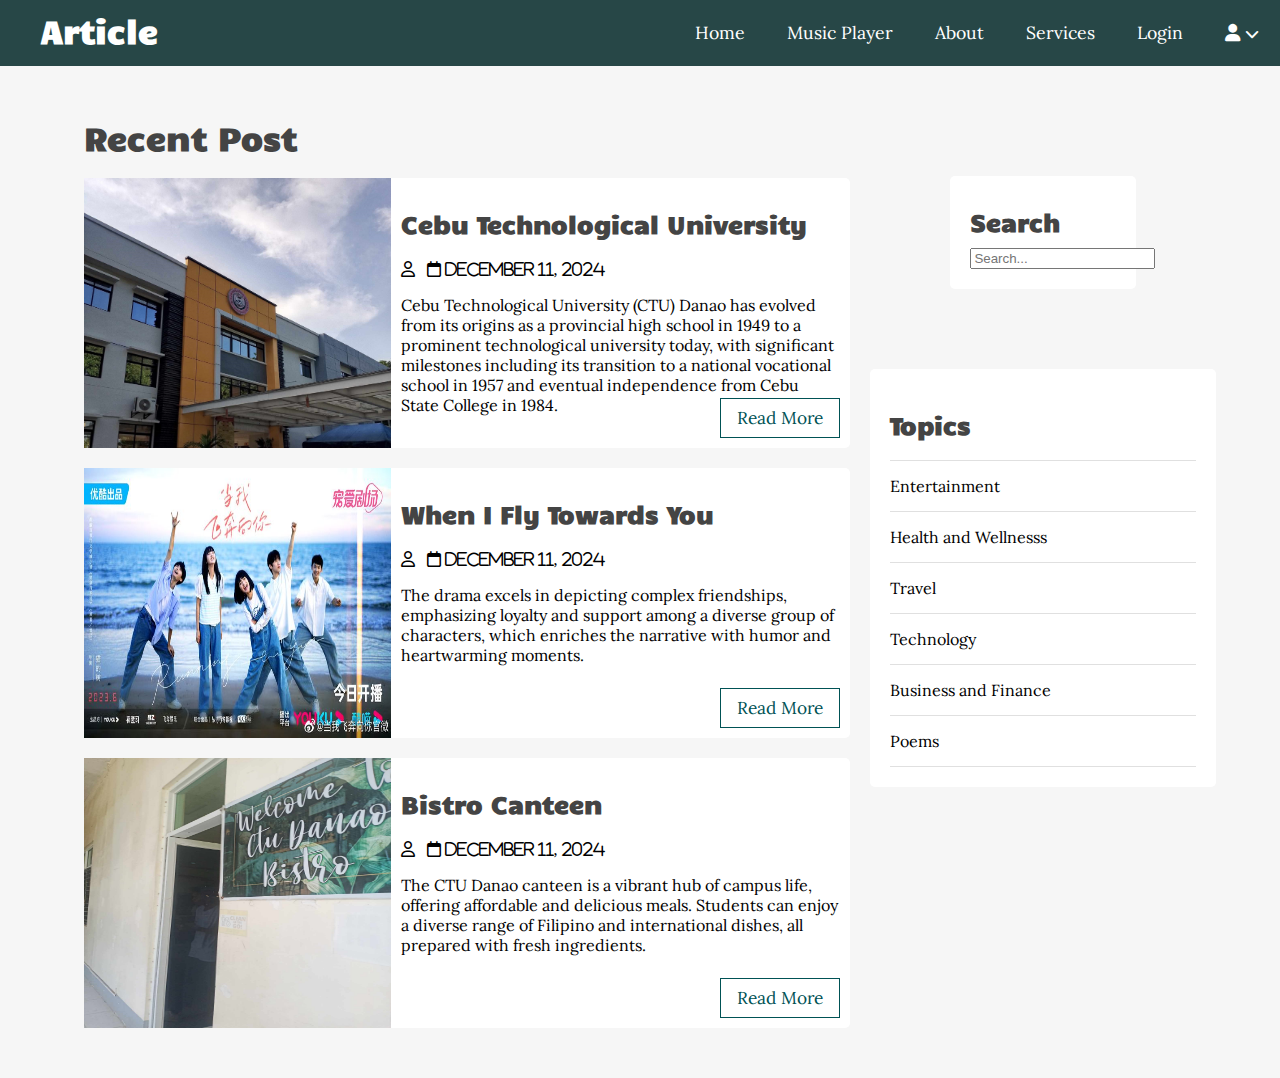
==== Finals/index.html @ d96272fc "Add files via upload" ====
<!DOCTYPE html>
<html lang="en">
<head>
    <meta charset="UTF-8">
    <meta name="viewport" content="width=device-width, initial-scale=1.0">
    <meta http-equiv="X-UA-Compatible" content="ie=edge">
    
   
    <link rel="stylesheet" href="https://cdnjs.cloudflare.com/ajax/libs/font-awesome/6.7.1/css/all.min.css" integrity="sha384-..." crossorigin="anonymous">


    
    <link href="https://fonts.googleapis.com/css?family=Candal|Lora" rel="stylesheet">

  
    <link rel="stylesheet" href="style.css">
    <title>ARTICLE</title>
</head>

<body>
    <header>
        <div class="logo">
            <h1 class="logo-text"><span></span>Article</h1>
        </div> 
        <i class="fa fa-bars menu-toggle"></i>
        <nav class="nav">
            <ul>
                
                <li><a href="#">Home</a></li>
                <li><a href="mp3.html">Music Player</a></li>
                <li><a href="#">About</a></li>
                <li><a href="#">Services</a></li>
                <li><a href="login&register.html" id="login-link">Login</a></li> 
                <li>
                    <a href="#">
                        <i class="fa fa-user"></i>
                        <i class="fa fa-chevron-down" style="font-size: .8em;"></i>
                    </a>
                    <ul>
                        <li><a href="#" id="logout-link" class="logout">Logout</a></li>
                    </ul>
                </li>
            </ul>
        </nav>
    </header>

    
     <div class="content clearfix">
        <div class="main-content">
            <h1 class="recent-post-title">Recent Post</h1>
        
        <div class="post">
            <img src="CTU.jpg" alt="" class="post-image">
            <div class="post-preview">
                <h2><a href="">Cebu Technological University</a></h1>
                <i class="far fa-user"> </i>
                &nbsp;
                <i class="far fa-calendar"> December 11, 2024</i>
                <p class="preview-text">
                    Cebu Technological University (CTU) Danao has evolved from its origins as a provincial high school in 1949 to a prominent technological university today, with significant milestones including its transition to a national vocational school in 1957 and eventual independence from Cebu State College in 1984. 
                </p>
                <a href="single.html" class="btn read-more">Read More</a>
            </div>
        </div>
        <div class="post">
            <img src="fav img1.jpg" alt="" class="post-image">
            <div class="post-preview">
                <h2><a href="">When I Fly Towards You</a></h1>
                <i class="far fa-user"> </i>
                &nbsp;
                <i class="far fa-calendar"> December 11, 2024</i>
                <p class="preview-text">
                    The drama excels in depicting complex friendships, emphasizing loyalty and support among a diverse group of characters, which enriches the narrative with humor and heartwarming moments. 
                </p>
                <a href="fav.html" class="btn read-more">Read More</a>
            </div>
        </div>
        <div class="post">
            <img src="cover.jpg" alt="" class="post-image">
            <div class="post-preview">
                <h2><a href="">Bistro Canteen</a></h1>
                <i class="far fa-user"> </i>
                &nbsp;
                <i class="far fa-calendar"> December 11, 2024</i>
                <p class="preview-text">
                    The CTU Danao canteen is a vibrant hub of campus life, offering affordable and delicious meals. Students can enjoy a diverse range of Filipino and international dishes, all prepared with fresh ingredients. 
                </p>
                <a href="canteen.html" class="btn read-more">Read More</a>
            </div>
        </div>
        </div>
     
        <div class="sidebar">
            <div class="section search">
                <h2 class="section-title">Search</h2>
                <form action="index.html" method="post">
                    <input type="text" name="search term" class="text input" placeholder="Search...">
                </form>
            </div>

            <div class="section topics">
                <h2 class="section-titile">Topics</h2>
                <ul>
                    <li><a href="#">Entertainment</a></li>
                    <li><a href="#">Health and Wellnesss</a></li>
                    <li><a href="#">Travel</a></li>
                    <li><a href="#">Technology</a></li>
                    <li><a href="#">Business and Finance</a></li>
                    <li><a href="#">Poems</a></li>
                </ul>
            </div>

        </div>

     </div>
        
   
    
    <script src="https://cdnjs.cloudflare.com/ajax/libs/jquery/3.3.1/jquery.min.js" integrity="sha512-+NqPlbbtM1QqiK8ZAo4Yrj2c4lNQoGv8P79DPtKzj++l5jnN39rHA/xsqn8zE9l0uSoxaCdrOgFs6yjyfbBxSg==" crossorigin="anonymous" referrerpolicy="no-referrer"></script>

    
    <script src="script.js"></script>

</body>
</html>
---- Finals/style.css ----
* {
    box-sizing: border-box;
}
body{
    padding: 0px;
    margin: 0px;
    background: #f6f6f6;
    font-family: 'Lora', serif;
}

h1, h2, h3, h4, h5, h6 {
    font-family:'Candal', serif;
    color: #444;
}

a{
    text-decoration: none;
    color: inherit;
}

.clearfix::after {
    content: '';
    display: block;
    clear: both;
}

.btn {
    padding: .5rem 1rem;
    background: #027d81;
    color: white;
    border: 1px solid transparent;
    border-radius: .25rem;
    font-size: 1.08em;
    font-family: 'Lora', serif;
}
.btn:hover {
    color: white !important;
    background: #005255;
}
.text-input {
    padding: .7rem 1rem;
    display: block;
    width: 100%;
    border-radius: 5px;
    border: 1px solid #e0e0e0;
    outline: none;
    color: #444;
    line-height: 1.5rem;
    font-size: 1.2em;
    font-family: 'Lora', serif;
}

.msg {
    width: 100%;
    margin: 5px auto;
    padding: 8px;
    border-radius: 5px;
    list-style: none;
}

.success {
    color: #3a6e3a;
    border: 1px solid #3a6e3a;
    background: #bcf5bc;
}

.error {
    color: #884b4b;
    border: 1px solid #884b4b;
    background: #f5bcbc;
}

/* NAVBAR */

header {
    background: #274747;
    height: 66px;
}

header * {
    color: white;
}

header .logo{
    float: left;
    height: inherit;
    margin-left: 2em;
}

header .logo-text {
    margin: 9px;
    font-family: 'Candal', serif;
}

header .logo-text span {
    color: #0ae6ee;
}

header ul{
    float: right;
    margin: 0px;
    padding: 0px;
    list-style: none;
}

header ul li{
    float: left;
    position: relative;
}

header ul li ul{
    position: absolute;
    top: 66px;
    right: 0px;
    width: 180px;
    display: none;
}

header ul li:hover ul {
    display: block;
}

header ul li ul li {
    width: 100%;
}

header ul li ul li a {
    padding: 10px;
    background: white;
    color: #444;
}

header ul li ul li a.logout {
    color: red;

}

header ul li ul li a:hover {
    background: #d5d6d5;
}

header ul li a {
    display: block;
    padding: 21px;
    font-size: 1.1em;
    text-decoration: none;
}

header ul li a:hover{
    background: #006669;
    transition: 0.5s;
}

header .menu-toggle{
    display: none;
}

/* CONTENT */

.content {
    width: 90%;
    margin: 30px auto 30px;
}

.content .main-content {
    width: 70%;
    float: left;
}

.content .main-content.single {
    background: white;
    padding: 20px 50px;
    font-size: 1.1em;
    border-radius: 5px;
}

.content .main-content.single .post-title {
    text-align: center;
    margin-bottom: 40px;
}

.content .main-content .post {
    width: 95%;
    height: 270px;
    margin: 20px auto;
    border-radius: 5px;
    background: white;
    position: relative;
}

.content .popular .post {
    border-top: 1px solid #e0e0e0;
    margin-top: 10px;
    padding-top: 10px;
}

.content .popular .post img {
    height: 60px;
    width: 75px;
    float: left;
    margin-right: 10px;
}

.content .main-content .post .read-more {
    position: absolute;
    bottom: 10px;
    right: 10px;
    border: 1px solid #005255;
    background: transparent;
    border-radius: 0px;
    color: #005255 !important;
}

.content .main-content .post .read-more:hover{
    background: #006669;
    color: white !important;
    transition: .25s;
}

.content .main-content .post .post-image {
    width: 40%;
    height: 100%;
    float: left;
}

.content .main-content .post .post-preview {
    width: 60%;
    padding: 10px;
    float: right;
}

.content .main-content .recent-post-title {
    margin: 20px;
}
.content .sidebar {
    width: 30%;
    float: left;
    height: 300px;
}

.content .sidebar.single {
    padding: 0px 10px;
}

.content .sidebar .section {
    background: white;
    padding: 20px;
    border-radius: 5px;
    margin-bottom: 20px;
}

.content .sidebar .section .section-title {
    margin: 10px 0px 10px 0px;
}

.content .sidebar .section.search {
    margin: 80px;
}

.content .sidebar .section.topics ul {
    margin: 0px;
    padding: 0px;
    list-style: none;
    border-top: 1px solid #e0e0e0;
}

.content .sidebar .section.topics ul li a {
    display: block;
    padding: 15px 0px 15px 0px;
    border-bottom: 1px solid #e0e0e0;
    transition: all 0,3s;
}

.content .sidebar .section.topics ul li a:hover {
    padding-left: 10px;
    transition: all 0.3s;
}

/* AUTH PAGES */
.auth-content {
    width: 30%;
    margin: 50px auto;
    padding: 20px;
    background: white;
    border-radius: 5px;
}
.auth-content .form-title {
    text-align: center;
}

.auth-content form div {
    margin-bottom: 10px;
}

.auth-content form p {
    text-align: center;
}

.auth-content form p a {
    text-decoration: underline;
}

/* MEDIA QUERIES */
@media only screen and (max-width: 750px) {
    header {
        position: relative;
    }
    header ul {
        width: 100%;
        background: #0e94a0;
        max-height: 0px;
        overflow: hidden;
    }
    .showing {
        max-height: 100em;
    }
    header ul li{
        width: 100%;
    }
    header ul li ul {
        position: static;
        display: block;
        width: 100%;
    }
    header ul li ul li a {
        padding: 10px;
        background: #0e94a0;
        color: white;
        padding-left: 50px;
    }
    header ul li ul li a:hover {
        background: #006669;
    }
    header ul li ul li a.logout {
        color: red;
    }
    header .menu-toggle{
        display: block;
        position: absolute;
        right: 20px;
        top: 20px;
        font-size: 1.9em;
    }
    header .logo{
        margin-left: .5em;
    }
}
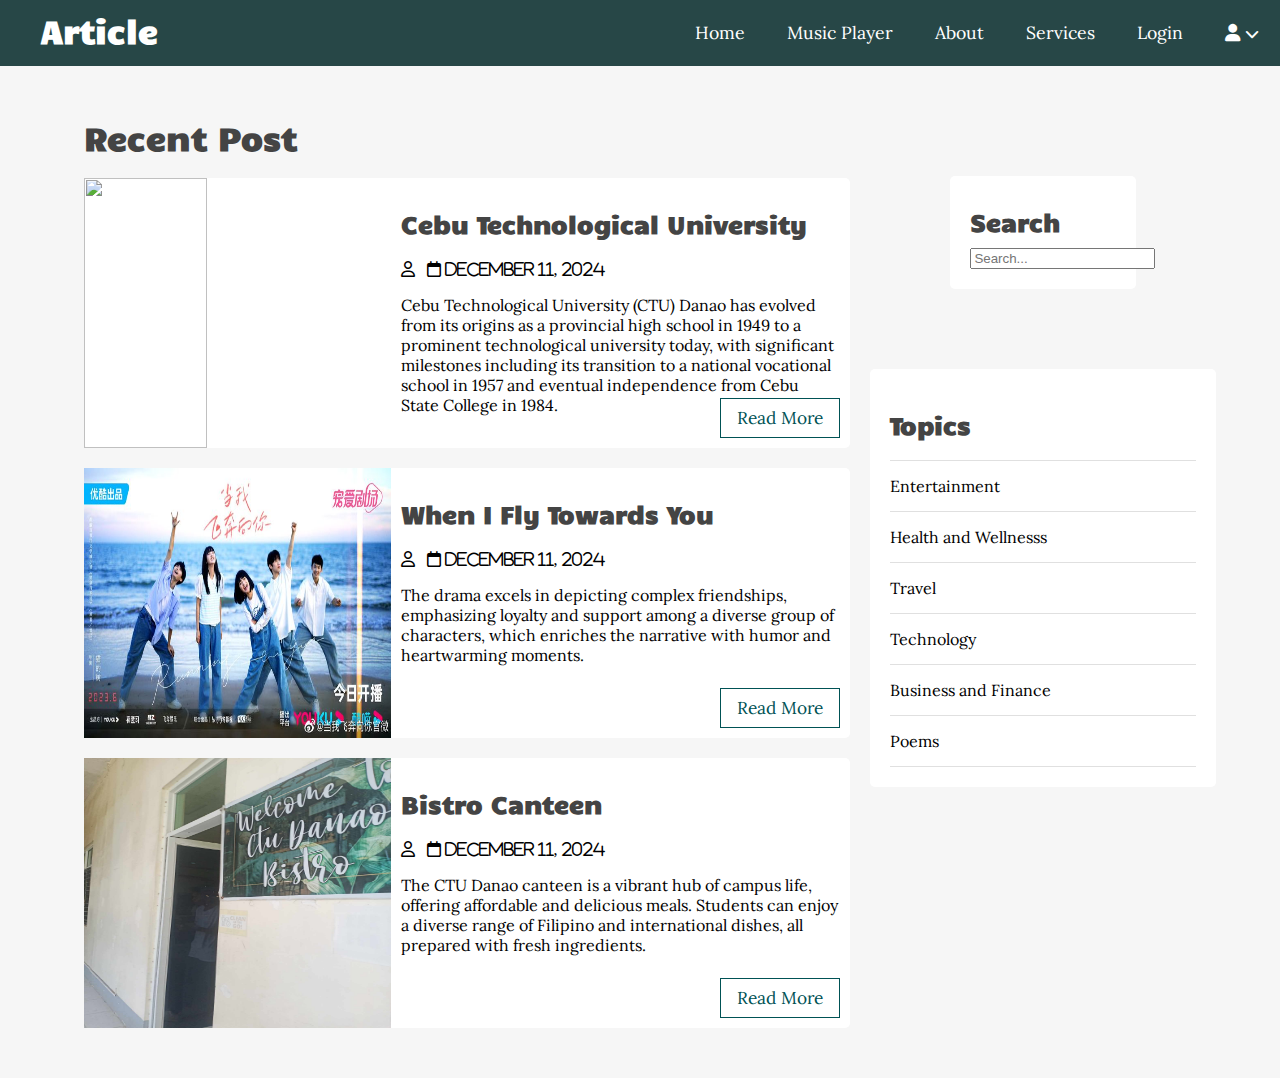
==== commit ca8038f3: "Add files via upload" ====
--- a/Finals/index.html
+++ b/Finals/index.html
@@ -50,7 +50,7 @@
             <h1 class="recent-post-title">Recent Post</h1>
         
         <div class="post">
-            <img src="CTU.jpg" alt="" class="post-image">
+            <img src="images/CTU.jpg" alt="" class="post-image">
             <div class="post-preview">
                 <h2><a href="">Cebu Technological University</a></h1>
                 <i class="far fa-user"> </i>
@@ -63,7 +63,7 @@
             </div>
         </div>
         <div class="post">
-            <img src="fav img1.jpg" alt="" class="post-image">
+            <img src="Images/fav img1.jpg" alt="" class="post-image">
             <div class="post-preview">
                 <h2><a href="">When I Fly Towards You</a></h1>
                 <i class="far fa-user"> </i>
@@ -76,7 +76,7 @@
             </div>
         </div>
         <div class="post">
-            <img src="cover.jpg" alt="" class="post-image">
+            <img src="Images/cover.jpg" alt="" class="post-image">
             <div class="post-preview">
                 <h2><a href="">Bistro Canteen</a></h1>
                 <i class="far fa-user"> </i>
